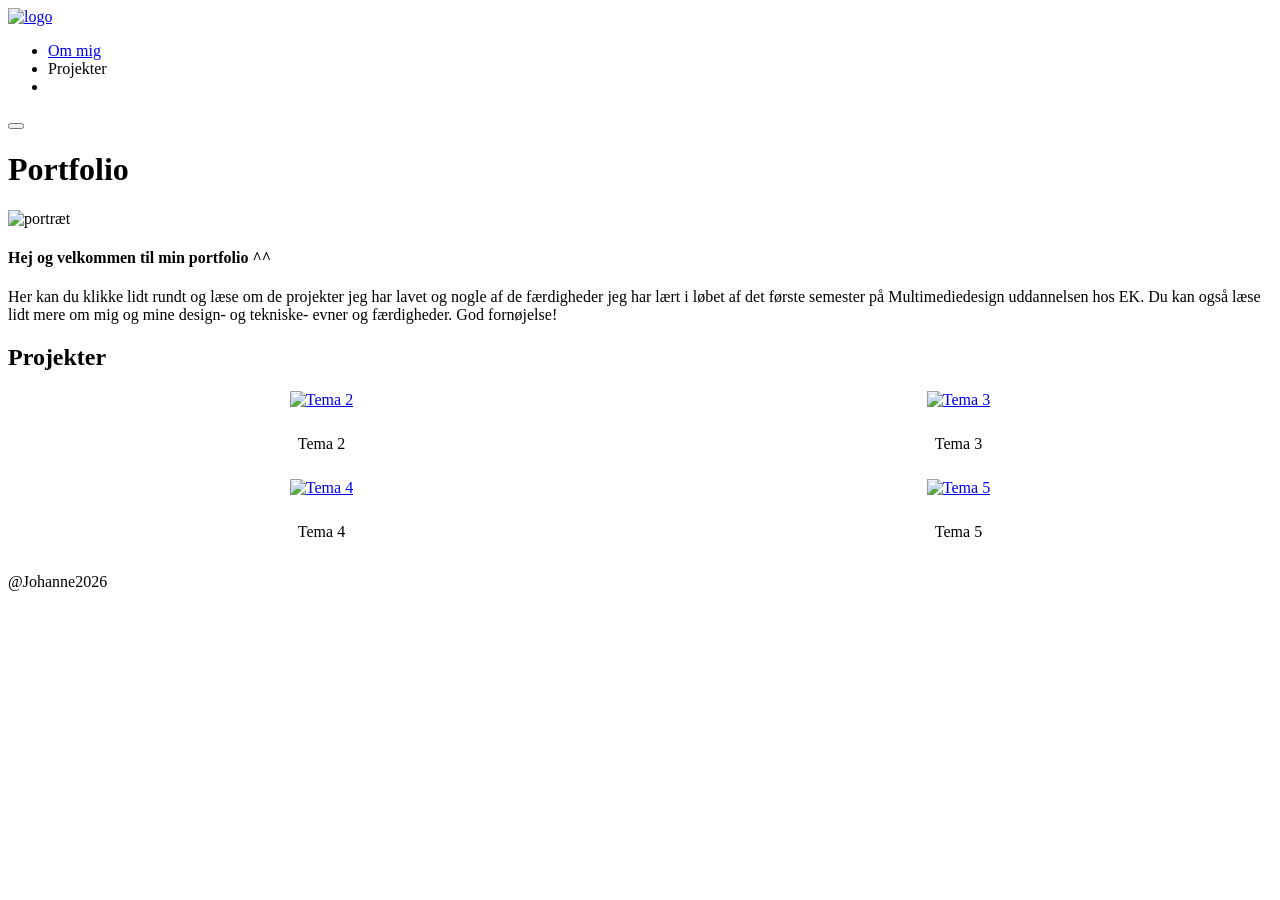
==== index.html @ 8ee87344 "Updated HTML structure and styles for Tema pages, added navigation and footer elements, and improved" ====
<!DOCTYPE html>
<html lang="da">

<head>
    <meta charset="UTF-8">
    <meta name="viewport" content="width=device-width, initial-scale=1.0">
    <link rel="stylesheet" href="css/custom.css">
    <link rel="stylesheet" href="css/generel.css">
    <link rel="stylesheet" href="css/index.css">
    <link rel="icon" type="image/png" sizes="16X16" href="imgs/favikon_og_logo_mobil.png">

    <title>Velkommen</title>
</head>

<body>
    <header>
        <div class="logo">
            <a href="index.html"><img src="imgs/favikon_og_logo_mobil.png" alt="logo"></a>
        </div>
        <nav>
            <ul class="menu">
                <li class="navlink">
                    <a href="om_mig.html">Om mig</a>
                </li>
                <li class="navlink">Projekter
                </li>
                <li class="socials">
                    <span>
                        <a href="/instagram"><span class="instagram-icon"></span></a>
                        <a href="/facebook"><span class="facebook-icon"></span></a>
                    </span>
                </li>
            </ul>
            <button class="burger" aria-label="Toggle menu">
                <span class="line"></span>
                <span class="line"></span>
                <span class="line"></span>
            </button>
        </nav>

    </header>

    <main>
        <h1>Portfolio</h1>
        <img class="portrait" src="imgs/om_mig.png" alt="portræt">
        <h4>Hej og velkommen til min portfolio ^^</h5>
            <p>Her kan du klikke lidt rundt og læse om de projekter jeg har lavet og nogle af de færdigheder jeg har
                lært i
                løbet af det første semester på Multimediedesign uddannelsen hos EK. Du kan også læse lidt mere om mig
                og
                mine design- og tekniske- evner og færdigheder. God fornøjelse!</p>
            <h2 class="projects">Projekter</h2>
            <div class="grid_1-1">
                <a class="folder" href="tema2.html">
                    <img src="imgs/folder.png" alt="Tema 2">
                </a>
                <a class="folder" href="tema3.html"> <img src="imgs/folder.png" alt="Tema 3">
                </a>
                <a class="tematext_mobil" href="tema2.html">
                    <p>Tema 2</p>
                </a>
                <a class="tematext_mobil" href="tema3.html">
                    <p>Tema 3</p>
                </a>
                <a class="folder" href="tema4.html"> <img src="imgs/folder.png" alt="Tema 4">
                </a>
                <a class="folder" href="tema5.html"> <img src="imgs/folder.png" alt="Tema 5">
                </a>
                <a href="tema4.html" class="tematext_mobil">
                    <p>Tema 4</p>
                </a>
                <a href="tema5.html" class="tematext_mobil">
                    <p>Tema 5</p>
                </a>
            </div>

    </main>

    <footer>
        <p class="footer">@Johanne2026</p>
    </footer>

</body>

</html>
---- css/index.css ----
.grid_1-1 {
  display: grid;
  grid-template-columns: 1fr 1fr;
  place-items: center;
  gap: 10px;
}
.folder {
  max-width: 70%;
}
.tematext_mobil {
  text-decoration: none;
  color: var(--color-folder-text);
}
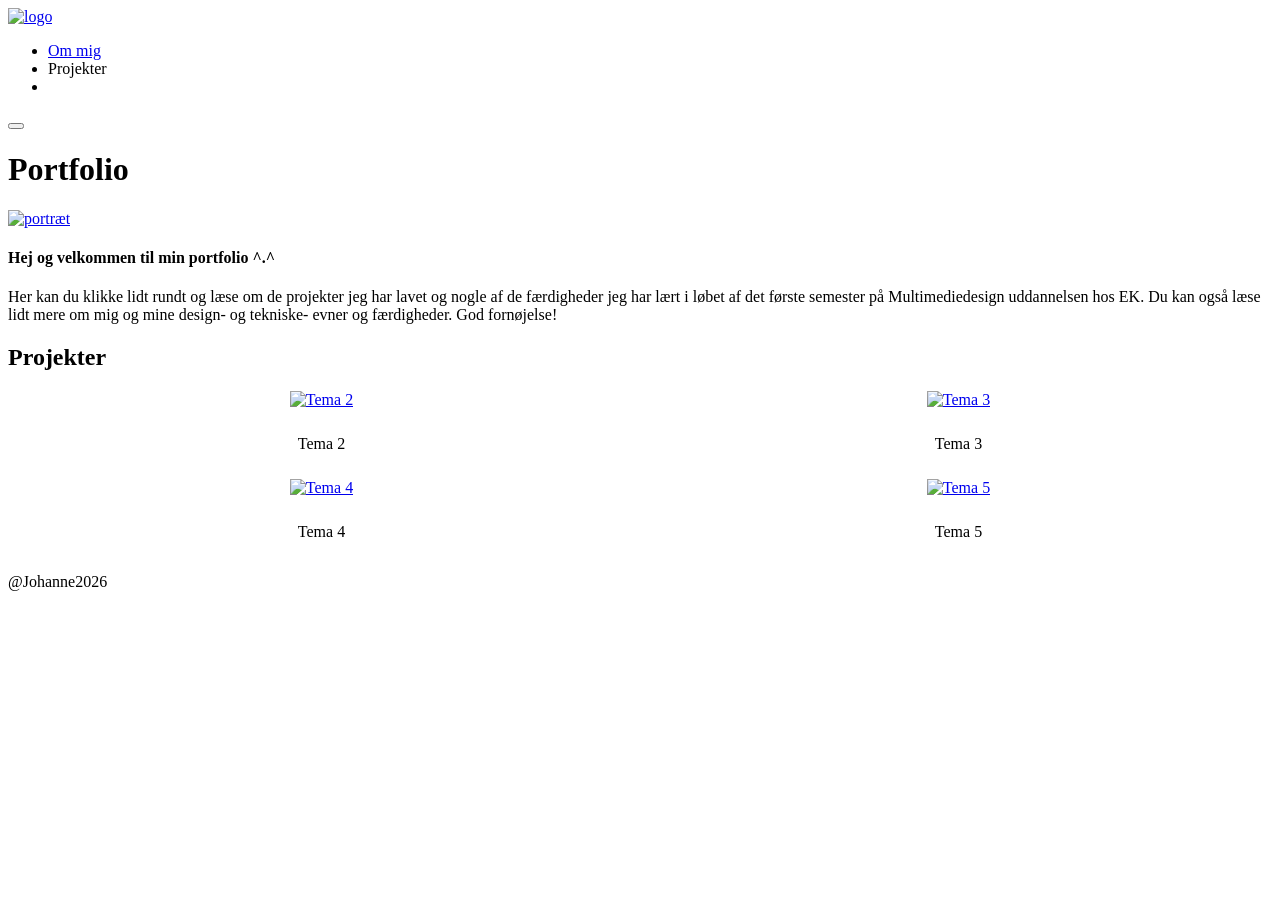
==== commit 0ac54271: "Updated portfolio page to wrap portrait image in a link and corrected heading syntax." ====
--- a/index.html
+++ b/index.html
@@ -42,8 +42,10 @@
 
     <main>
         <h1>Portfolio</h1>
-        <img class="portrait" src="imgs/om_mig.png" alt="portræt">
-        <h4>Hej og velkommen til min portfolio ^^</h5>
+        <a href="om_mig.html">
+            <img class="portrait" src="imgs/om_mig.png" alt="portræt">
+        </a>
+        <h4>Hej og velkommen til min portfolio ^.^</h5>
             <p>Her kan du klikke lidt rundt og læse om de projekter jeg har lavet og nogle af de færdigheder jeg har
                 lært i
                 løbet af det første semester på Multimediedesign uddannelsen hos EK. Du kan også læse lidt mere om mig
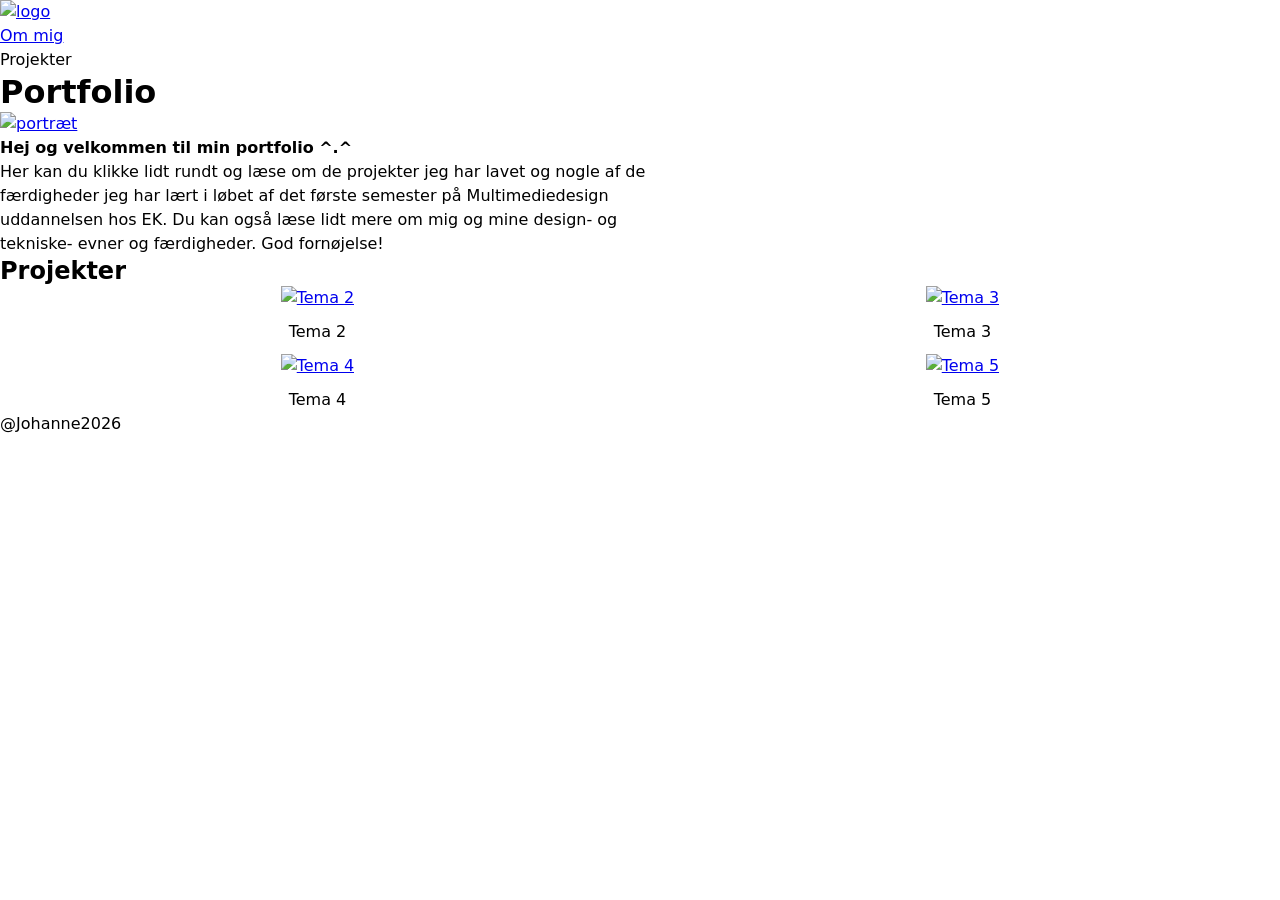
==== commit b96de6be: "Add burger menu functionality and styles to header" ====
--- a/index.html
+++ b/index.html
@@ -81,7 +81,7 @@
     <footer>
         <p class="footer">@Johanne2026</p>
     </footer>
-
+    <script src="js/burgermenu.js"></script>
 </body>
 
 </html>
--- a/css/generel.css
+++ b/css/generel.css
@@ -0,0 +1,115 @@
+/* Css reset */
+*,
+::before,
+::after {
+  box-sizing: border-box;
+  margin: 0;
+  padding: 0;
+}
+
+html {
+  interpolate-size: allow-keywords;
+  font-family: system-ui, sans-serif;
+  line-height: 1.5;
+  -webkit-font-smoothing: antialiased;
+}
+
+h1,
+h2 {
+  line-height: 1.25;
+}
+
+p,
+li {
+  text-wrap: pretty;
+}
+
+img,
+svg {
+  display: block;
+  width: 100%;
+  height: auto;
+}
+
+label {
+  display: block;
+}
+
+input,
+button,
+textarea,
+select {
+  font: inherit;
+  color: inherit;
+  background-color: transparent;
+  font-size: max(1em, 16px);
+}
+
+textarea {
+  resize: none;
+  min-height: 4lh;
+}
+
+legend {
+  padding: 0;
+}
+
+select,
+::picker(select) {
+  appearance: base-select;
+}
+/* Reset end */
+
+/* Header */
+.logo {
+  max-width: 80px;
+}
+header {
+  background-color: var(--color-headerfooter);
+  .menu {
+    list-style: none;
+  }
+}
+.burger {
+  width: 30px;
+  height: 30px;
+  cursor: pointer;
+}
+
+.burger .line {
+  display: block;
+  width: 100%;
+  height: 3px;
+  background-color: var(--white);
+  transition: 0.2s linear;
+  align-self: center;
+}
+
+.burger {
+  display: none;
+}
+
+/* Header end */
+
+/* Body */
+body {
+  background-color: var(--color-background);
+}
+
+p {
+  max-width: 65ch;
+}
+.portrait {
+  max-width: 70%;
+  place-self: center;
+}
+/* Body end */
+
+/* Footer */
+footer {
+  background-color: var(--color-headerfooter);
+}
+.footer {
+  place-self: center;
+}
+/* Footer end */
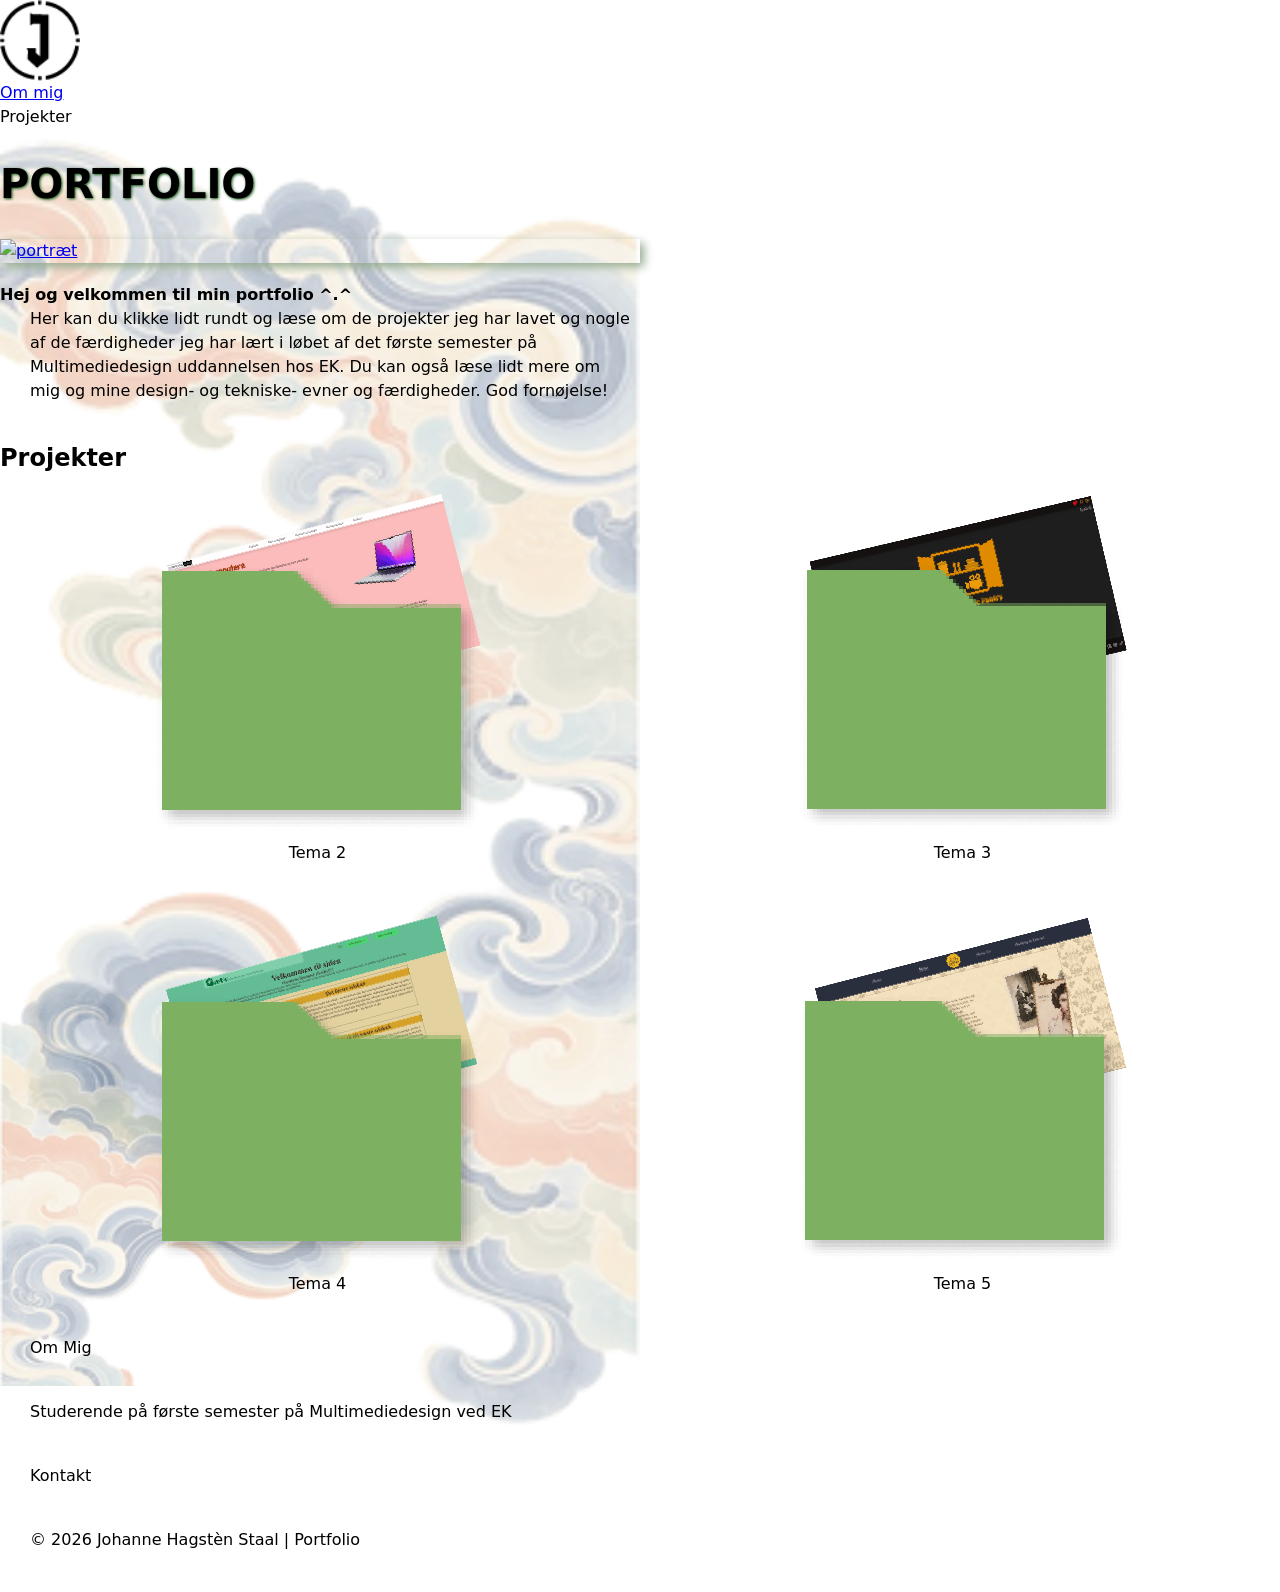
==== commit 55de01e6: "Update image paths and enhance Tema 2 content for improved clarity and structure" ====
--- a/index.html
+++ b/index.html
@@ -7,6 +7,12 @@
     <link rel="stylesheet" href="css/custom.css">
     <link rel="stylesheet" href="css/generel.css">
     <link rel="stylesheet" href="css/index.css">
+    <link rel="preconnect" href="https://fonts.googleapis.com">
+    <link rel="preconnect" href="https://fonts.gstatic.com" crossorigin>
+    <link
+        href="https://fonts.googleapis.com/css2?family=Lato:ital,wght@0,100;0,300;0,400;0,700;0,900;1,100;1,300;1,400;1,700;1,900&family=Lilita+One&family=Monomaniac+One&display=swap"
+        rel="stylesheet">
+
     <link rel="icon" type="image/png" sizes="16X16" href="imgs/favikon_og_logo_mobil.png">
 
     <title>Velkommen</title>
@@ -15,7 +21,7 @@
 <body>
     <header>
         <div class="logo">
-            <a href="index.html"><img src="imgs/favikon_og_logo_mobil.png" alt="logo"></a>
+            <a href="index.html"><img src="imgs/logo/favikon_og_logo_mobil.png" alt="logo"></a>
         </div>
         <nav>
             <ul class="menu">
@@ -41,7 +47,8 @@
     </header>
 
     <main>
-        <h1>Portfolio</h1>
+        <img class="smoke_down" src="imgs/design_elementer/smoke_upsidedown.png" alt="smoke detail">
+        <h1>PORTFOLIO</h1>
         <a href="om_mig.html">
             <img class="portrait" src="imgs/om_mig.png" alt="portræt">
         </a>
@@ -54,32 +61,45 @@
             <h2 class="projects">Projekter</h2>
             <div class="grid_1-1">
                 <a class="folder" href="tema2.html">
-                    <img src="imgs/folder.png" alt="Tema 2">
+                    <img src="imgs/tema_mapper/tema2.png" alt="Tema 2">
                 </a>
-                <a class="folder" href="tema3.html"> <img src="imgs/folder.png" alt="Tema 3">
+                <a class="folder" href="tema3.html"> <img src="imgs/tema_mapper/tema3.png" alt="Tema 3">
                 </a>
                 <a class="tematext_mobil" href="tema2.html">
-                    <p>Tema 2</p>
+                    <p class="tema">Tema 2</p>
                 </a>
                 <a class="tematext_mobil" href="tema3.html">
-                    <p>Tema 3</p>
+                    <p class="tema">Tema 3</p>
                 </a>
-                <a class="folder" href="tema4.html"> <img src="imgs/folder.png" alt="Tema 4">
+                <a class="folder" href="tema4.html"> <img src="imgs/tema_mapper/tema4.png" alt="Tema 4">
                 </a>
-                <a class="folder" href="tema5.html"> <img src="imgs/folder.png" alt="Tema 5">
+                <a class="folder" href="tema5.html"> <img src="imgs/tema_mapper/tema5.png" alt="Tema 5">
                 </a>
                 <a href="tema4.html" class="tematext_mobil">
-                    <p>Tema 4</p>
+                    <p class="tema">Tema 4</p>
                 </a>
                 <a href="tema5.html" class="tematext_mobil">
-                    <p>Tema 5</p>
+                    <p class="tema">Tema 5</p>
                 </a>
             </div>
-
+            <img class="smoke_up" src="imgs/design_elementer/smoke.png" alt="smoke detail">
     </main>
 
     <footer>
-        <p class="footer">@Johanne2026</p>
+        <div class="footer-section">
+            <div>
+                <div>
+                    <p>Om Mig</p>
+                    <p class="footer_p">Studerende på første semester på Multimediedesign ved EK</p>
+                </div>
+            </div>
+            <div>
+                <p>Kontakt</p>
+            </div>
+
+        </div>
+
+        <p class="footer">&copy; 2026 Johanne Hagstèn Staal | Portfolio</p>
     </footer>
     <script src="js/burgermenu.js"></script>
 </body>
--- a/css/index.css
+++ b/css/index.css
@@ -1,3 +1,26 @@
+main {
+  position: relative;
+}
+header {
+  z-index: 10;
+}
+h1 {
+  font-family: var(--font-family-h1);
+  font-size: 40px;
+  color: var(--color-frontpage-text);
+  margin-block: 30px;
+  place-self: center;
+  text-shadow: 1px 1px 3px #0a510e;
+}
+.portrait {
+  max-width: 50%;
+  margin-bottom: 20px;
+  box-shadow: 4px 4px 10px rgb(150, 173, 145);
+}
+.projects {
+  place-self: center;
+  margin-bottom: 20px;
+}
 .grid_1-1 {
   display: grid;
   grid-template-columns: 1fr 1fr;
@@ -5,9 +28,28 @@
   gap: 10px;
 }
 .folder {
-  max-width: 70%;
+  max-width: 65%;
 }
 .tematext_mobil {
   text-decoration: none;
   color: var(--color-folder-text);
 }
+.smoke_down {
+  position: absolute;
+  z-index: -1;
+  max-width: 50%;
+  top: -150px;
+  place-self: end;
+  opacity: 0.3;
+}
+.smoke_up {
+  position: absolute;
+  z-index: -1;
+  max-width: 30%;
+  opacity: 0.3;
+  bottom: -50px;
+}
+p {
+  padding-bottom: 40px;
+  padding-inline: 30px;
+}
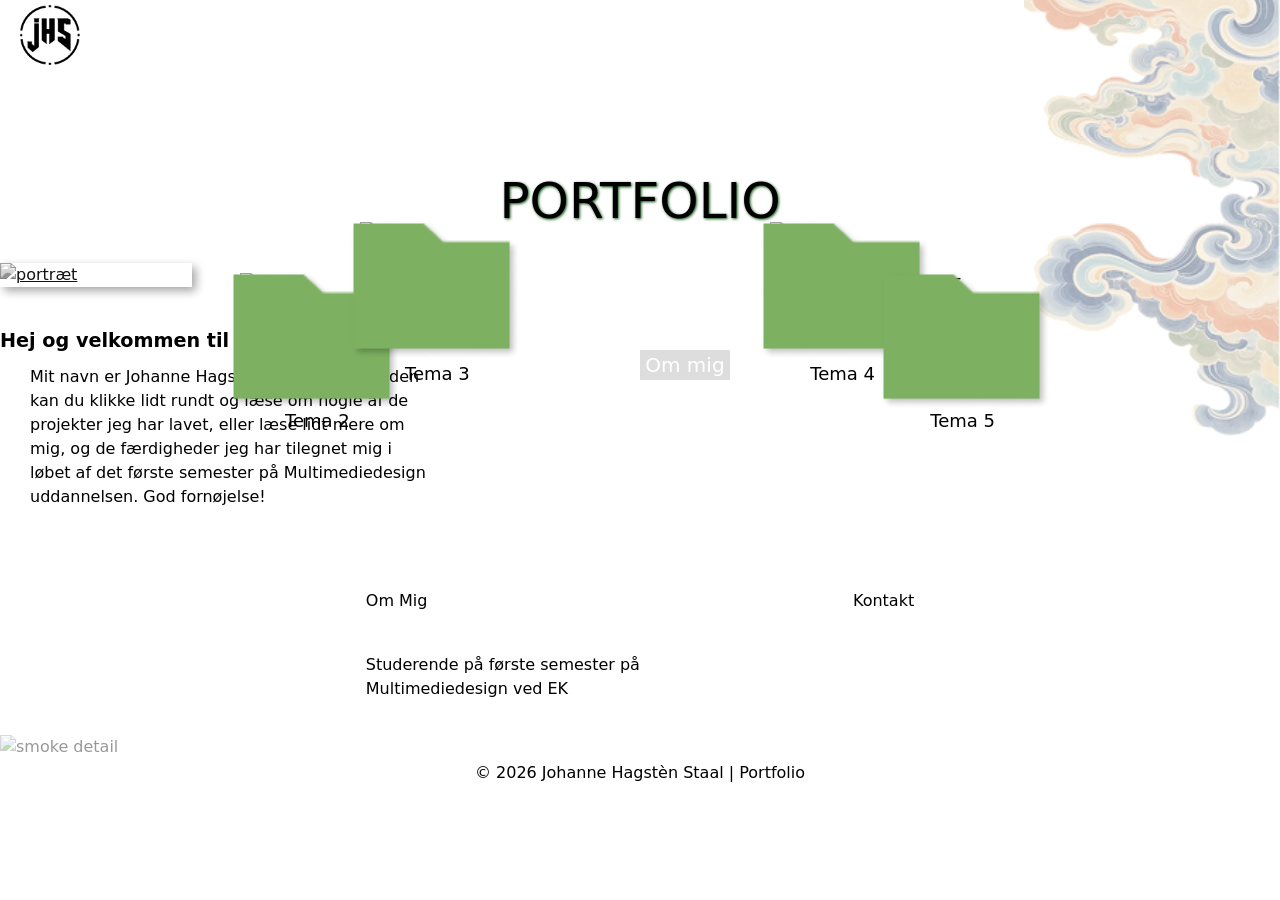
==== commit 6406ef05: "Add new images and update 'om_mig.html' and 'index.html' for improved layout and content" ====
--- a/index.html
+++ b/index.html
@@ -13,7 +13,7 @@
         href="https://fonts.googleapis.com/css2?family=Lato:ital,wght@0,100;0,300;0,400;0,700;0,900;1,100;1,300;1,400;1,700;1,900&family=Lilita+One&family=Monomaniac+One&display=swap"
         rel="stylesheet">
 
-    <link rel="icon" type="image/png" sizes="16X16" href="imgs/favikon_og_logo_mobil.png">
+    <link rel="icon" type="image/png" sizes="16x16" href="imgs/favikon_og_logo_mobil.png">
 
     <title>Velkommen</title>
 </head>
@@ -23,12 +23,21 @@
         <div class="logo">
             <a href="index.html"><img src="imgs/logo/favikon_og_logo_mobil.png" alt="logo"></a>
         </div>
+        <div class="logo-desktop">
+            <a href="index.html"><img src="imgs/logo/logo_desktop.png" alt="logo"></a>
+        </div>
         <nav>
             <ul class="menu">
                 <li class="navlink">
                     <a href="om_mig.html">Om mig</a>
                 </li>
-                <li class="navlink">Projekter
+                <li class="navlink projects-toggle">Projekter
+                    <ul class="submenu">
+                        <li><a href="tema2.html">Tema 2</a></li>
+                        <li><a href="tema3.html">Tema 3</a></li>
+                        <li><a href="tema4.html">Tema 4</a></li>
+                        <li><a href="tema5.html">Tema 5</a></li>
+                    </ul>
                 </li>
                 <li class="socials">
                     <span>
@@ -49,40 +58,60 @@
     <main>
         <img class="smoke_down" src="imgs/design_elementer/smoke_upsidedown.png" alt="smoke detail">
         <h1>PORTFOLIO</h1>
-        <a href="om_mig.html">
+        <a class="link" href="om_mig.html">
             <img class="portrait" src="imgs/om_mig.png" alt="portræt">
+            <h5 class="om_mig">Om mig</h5>
         </a>
-        <h4>Hej og velkommen til min portfolio ^.^</h5>
-            <p>Her kan du klikke lidt rundt og læse om de projekter jeg har lavet og nogle af de færdigheder jeg har
-                lært i
-                løbet af det første semester på Multimediedesign uddannelsen hos EK. Du kan også læse lidt mere om mig
-                og
-                mine design- og tekniske- evner og færdigheder. God fornøjelse!</p>
-            <h2 class="projects">Projekter</h2>
-            <div class="grid_1-1">
-                <a class="folder" href="tema2.html">
-                    <img src="imgs/tema_mapper/tema2.png" alt="Tema 2">
-                </a>
-                <a class="folder" href="tema3.html"> <img src="imgs/tema_mapper/tema3.png" alt="Tema 3">
-                </a>
-                <a class="tematext_mobil" href="tema2.html">
-                    <p class="tema">Tema 2</p>
-                </a>
-                <a class="tematext_mobil" href="tema3.html">
-                    <p class="tema">Tema 3</p>
-                </a>
-                <a class="folder" href="tema4.html"> <img src="imgs/tema_mapper/tema4.png" alt="Tema 4">
-                </a>
-                <a class="folder" href="tema5.html"> <img src="imgs/tema_mapper/tema5.png" alt="Tema 5">
-                </a>
-                <a href="tema4.html" class="tematext_mobil">
-                    <p class="tema">Tema 4</p>
-                </a>
-                <a href="tema5.html" class="tematext_mobil">
-                    <p class="tema">Tema 5</p>
-                </a>
+        <h4>Hej og velkommen til min portfolio ^.^</h4>
+        <p class="intro">Mit navn er Johanne Hagstèn Staal. Her på siden kan du klikke lidt rundt og læse om nogle af de
+            projekter jeg har lavet, eller læse lidt mere om mig, og de færdigheder jeg har
+            tilegnet mig i
+            løbet af det første semester på Multimediedesign uddannelsen. God fornøjelse!</p>
+        <h2 class="projects">Projekter</h2>
+        <div class="grid_1-1">
+            <a class="folder tema2" href="tema2.html">
+                <img src="imgs/tema_mapper/tema2.png" alt="Tema 2">
+            </a>
+            <div class="folder_desk tema2">
+                <a href="tema2.html" class="folder2"><img src="imgs/design_elementer/folder.png" alt="mappe"></a>
+                <img class="img2" src="imgs/design_elementer/forside2.png" alt="tema2">
             </div>
-            <img class="smoke_up" src="imgs/design_elementer/smoke.png" alt="smoke detail">
+            <a class="folder tema3" href="tema3.html"> <img src="imgs/tema_mapper/tema3.png" alt="Tema 3">
+            </a>
+            <div class="folder_desk tema3">
+                <a href="tema3.html"><img src="imgs/design_elementer/folder.png" alt="mappe"></a>
+                <img class="img3" src="imgs/design_elementer/forside3.png" alt="tema3">
+            </div>
+
+            <a class="tematext_mobil tema2_text" href="tema2.html">
+                <p class="tema">Tema 2</p>
+            </a>
+            <a class="tematext_mobil tema3_text" href="tema3.html">
+                <p class="tema">Tema 3</p>
+            </a>
+            <a class="folder tema4" href="tema4.html"> <img src="imgs/tema_mapper/tema4.png" alt="Tema 4">
+            </a>
+            <div class="folder_desk tema4">
+                <a href="tema4.html"><img src="imgs/design_elementer/folder.png" alt="mappe"></a>
+                <img class="img4" src="imgs/design_elementer/forside4.png" alt="tema4">
+            </div>
+
+            <a class="folder tema5" href="tema5.html"> <img src="imgs/tema_mapper/tema5.png" alt="Tema 5">
+            </a>
+            <div class="folder_desk tema5">
+                <a href="tema5.html"><img src="imgs/design_elementer/folder.png" alt="mappe"></a>
+                <img class="img5" src="imgs/design_elementer/forside5.png" alt="tema 5">
+            </div>
+
+            <a href="tema4.html" class="tematext_mobil tema4_text">
+                <p class="tema">Tema 4</p>
+            </a>
+            <a href="tema5.html" class="tematext_mobil tema5_text">
+                <p class="tema">Tema 5</p>
+            </a>
+        </div>
+        <img class="smoke_up" src="imgs/design_elementer/smoke.png" alt="smoke detail">
+        <img class="smoke_desk" src="imgs/design_elementer/smoke_rightsideup.png" alt="smoke detail">
     </main>
 
     <footer>
--- a/css/generel.css
+++ b/css/generel.css
@@ -61,32 +61,109 @@
 /* Reset end */
 
 /* Header */
+nav {
+  display: flex;
+  align-items: center;
+}
 .logo {
   max-width: 80px;
 }
+.logo-desktop {
+  display: none;
+}
 header {
+  display: flex;
+  justify-content: space-between;
+  align-items: center;
+  padding: 10px 20px;
+  position: relative;
   background-color: var(--color-headerfooter);
-  .menu {
-    list-style: none;
-  }
+}
+.menu {
+  list-style: none;
+  display: none;
+  flex-direction: column;
+  gap: 15px;
+  margin: 0;
+  padding: 0;
+}
+.menu a {
+  color: var(--color-header-text);
+  text-decoration: none;
+  font-family: var(--font-family-primary);
+  font-size: 24px;
+}
+.menu li {
+  color: var(--color-header-text);
+  font-family: var(--font-family-primary);
+  font-size: 24px;
+}
+nav.active .menu {
+  display: flex;
+  position: absolute;
+  top: 100%;
+  right: 0;
+  left: 0;
+  background-color: var(--color-mobilmenu);
+  padding: 20px;
 }
 .burger {
+  display: flex;
+  flex-direction: column;
+  justify-content: space-between;
   width: 30px;
-  height: 30px;
+  height: 24px;
+  background: none;
+  border: none;
   cursor: pointer;
-}
-
-.burger .line {
+  gap: 6px;
+}
+
+.line {
   display: block;
   width: 100%;
   height: 3px;
-  background-color: var(--white);
-  transition: 0.2s linear;
-  align-self: center;
-}
-
-.burger {
+  background-color: var(--orange);
+  border-radius: 2px;
+}
+.submenu {
   display: none;
+  flex-direction: column;
+  gap: 10px;
+  padding-left: 10px;
+}
+.projects-toggle.active .submenu {
+  display: flex;
+}
+html::before {
+  content: "";
+  inset: 0;
+  position: fixed;
+  background-color: var(--darkgreen);
+  block-size: 5px;
+  /* ^højden på baren */
+  animation: site-progress linear both;
+  animation-timeline: scroll();
+  transform-origin: 0 0;
+  z-index: 1000;
+}
+@keyframes site-progress {
+  from {
+    scale: 0 1;
+  }
+}
+
+@media (min-width: 800px) {
+  .burger {
+    display: none;
+  }
+  .logo-desktop {
+    display: block;
+    width: 60px;
+  }
+  .logo {
+    display: none;
+  }
 }
 
 /* Header end */
@@ -96,20 +173,169 @@
   background-color: var(--color-background);
 }
 
+/* h2 {
+} */
+/* h3 {
+} */
+h4 {
+  font-family: var(--font-family-p);
+  font-size: larger;
+  place-self: center;
+  margin-bottom: 10px;
+}
+h5 {
+  font-family: var(--font-family-about);
+  font-size: 20px;
+  font-weight: 100;
+  color: white;
+}
+.tema {
+  font-family: var(--font-family-primary);
+  font-size: 18px;
+  color: var(--color-folder-text);
+}
+
+.projects {
+  font-family: var(--font-family-h1);
+  font-size: 30px;
+  font-weight: 200;
+  color: var(--color-folder-text);
+}
+
 p {
+  font-family: var(--font-family-p);
+  color: #000;
+  max-width: 65ch;
+}
+button {
   max-width: 65ch;
 }
 .portrait {
   max-width: 70%;
   place-self: center;
 }
+.pic {
+  max-width: 80%;
+  place-self: center;
+}
+
+/* Accordion */
+.accordion {
+  background-color: var(--green);
+  color: #000;
+  cursor: pointer;
+  padding: 18px;
+  width: fit-content;
+  margin-inline: 13px; /* text-align: left; */
+  border: none;
+  outline: none;
+  transition: 0.4s;
+  margin-top: 10px;
+}
+
+/* .accordion:hover {
+  background-color: var(--darkgreen);
+} */
+/* .accordion.active {
+  background-color: var(--darkgreen);
+} */
+
+.panel {
+  padding: 0 18px;
+  background-color: var(--color-background);
+  max-height: 0;
+  overflow: hidden;
+  margin-bottom: 30px;
+
+  transition: max-height 0.2s ease-out;
+}
+
+.accordion:after {
+  content: "læs mere";
+  font-size: 13px;
+  color: var(--darkgreen);
+  float: right;
+  margin-left: 5px;
+}
+
+.active:after {
+  content: "læs mindre";
+}
+
+/* Accordion end */
+
+/* Btn */
+.btn {
+  display: flex;
+  align-items: center;
+  gap: 10px;
+  padding: 4px 10px;
+  background-color: var(--orange);
+  color: white;
+  text-decoration: none;
+  border-radius: 6px;
+  width: fit-content;
+  margin-left: auto;
+  margin-bottom: 50px;
+  margin-right: 20px;
+}
+.arrow_circle {
+  display: flex;
+  justify-content: center;
+  align-items: center;
+  width: 25px;
+  height: 25px;
+  border: 1px solid var(--lightorange);
+  border-radius: 50%;
+  background-color: var(--lightorange);
+  transition: transform 0.2s ease;
+}
+.btn:hover {
+  background-color: #e7b06c;
+}
+.btn:hover .arrow_circle {
+  transform: translate(2px, -2px);
+}
+
+/* Btn end */
+
+/* Desktop */
+
+@media (min-width: 800px) {
+  .grid_2-2 {
+    display: grid;
+    grid-template-columns: 1fr 1fr;
+    gap: 20px;
+  }
+  .grid_2-2-1 {
+    display: grid;
+    grid-template-columns: 1fr 1fr;
+    gap: 20px;
+  }
+  .minus {
+    order: -1;
+  }
+}
 /* Body end */
 
 /* Footer */
 footer {
   background-color: var(--color-headerfooter);
+  display: flex;
+  flex-direction: column;
+  align-items: center;
+  gap: 20px;
 }
 .footer {
-  place-self: center;
+  text-align: center;
+}
+.footer-section {
+  display: flex;
+  justify-content: center;
+  gap: 80px;
+  align-items: flex-start;
+}
+.footer_p {
+  max-width: 40ch;
 }
 /* Footer end */
--- a/css/index.css
+++ b/css/index.css
@@ -3,13 +3,19 @@
 }
 header {
   z-index: 10;
+}
+.folder_desk {
+  display: none;
+}
+.om_mig {
+  display: none;
 }
 h1 {
   font-family: var(--font-family-h1);
   font-size: 40px;
   color: var(--color-frontpage-text);
   margin-block: 30px;
-  place-self: center;
+  text-align: center;
   text-shadow: 1px 1px 3px #0a510e;
 }
 .portrait {
@@ -18,7 +24,7 @@
   box-shadow: 4px 4px 10px rgb(150, 173, 145);
 }
 .projects {
-  place-self: center;
+  text-align: center;
   margin-bottom: 20px;
 }
 .grid_1-1 {
@@ -38,8 +44,8 @@
   position: absolute;
   z-index: -1;
   max-width: 50%;
-  top: -150px;
-  place-self: end;
+  top: -180px;
+  right: 0;
   opacity: 0.3;
 }
 .smoke_up {
@@ -49,7 +55,149 @@
   opacity: 0.3;
   bottom: -50px;
 }
+.smoke_desk {
+  display: none;
+}
 p {
   padding-bottom: 40px;
   padding-inline: 30px;
 }
+
+@media (min-width: 800px) {
+  .folder {
+    display: none;
+  }
+  .smoke_up {
+    display: none;
+  }
+
+  .logo-desktop {
+    display: block;
+    width: 60px;
+  }
+  header {
+    height: 70px;
+  }
+  .smoke_down {
+    max-width: 20%;
+    opacity: 0.4;
+    top: -300px;
+  }
+  .smoke_desk {
+    display: block;
+    position: absolute;
+    max-width: 20%;
+    left: 0;
+    bottom: -170px;
+    opacity: 0.4;
+    z-index: -1;
+  }
+  h1 {
+    margin-top: 100px;
+    font-size: 50px;
+    font-weight: 300;
+  }
+  .portrait {
+    position: relative;
+    max-width: 15%;
+    margin-top: 30px;
+    margin-bottom: 40px;
+    filter: grayscale(100%);
+    transition: filter 0.3s ease;
+  }
+  .portrait:hover {
+    filter: grayscale(0%);
+  }
+  .om_mig {
+    display: block;
+    position: absolute;
+    text-decoration: none;
+    background-color: rgba(150, 150, 150, 0.324);
+    padding-inline: 5px;
+    bottom: 50%;
+    right: 43%;
+  }
+  .mini_me {
+    max-width: 70px;
+    position: absolute;
+    right: 39%;
+    bottom: 20px;
+  }
+
+  .intro {
+    place-self: center;
+    max-width: 45ch;
+    margin-bottom: 40px;
+  }
+  .folder_desk {
+    display: block;
+    position: absolute;
+    width: 170px;
+  }
+  .folder_desk a {
+    position: relative;
+    z-index: 2;
+  }
+  .folder_desk a img {
+    width: 100%;
+  }
+  .tema2 {
+    bottom: 180px;
+    left: 230px;
+  }
+  .tema3 {
+    top: 50px;
+    left: 350px;
+  }
+  .tema4 {
+    top: 50px;
+    right: 350px;
+  }
+  .tema5 {
+    bottom: 180px;
+    right: 230px;
+  }
+  .projects {
+    display: none;
+  }
+  .tema2_text,
+  .tema3_text,
+  .tema4_text,
+  .tema5_text {
+    position: absolute;
+  }
+  .tema2_text {
+    bottom: 115px;
+    left: 255px;
+  }
+  .tema3_text {
+    top: 190px;
+    left: 375px;
+  }
+  .tema4_text {
+    top: 190px;
+    right: 375px;
+  }
+  .tema5_text {
+    bottom: 115px;
+    right: 255px;
+  }
+  .img2,
+  .img3,
+  .img4,
+  .img5 {
+    position: absolute;
+    top: 2px;
+    left: 10px;
+    max-width: 85%;
+    z-index: 1;
+    transition: transform 0.3s;
+  }
+
+  .folder_desk:hover .img2,
+  .folder_desk:hover .img3,
+  .folder_desk:hover .img4,
+  .folder_desk:hover .img5 {
+    transform: translate(10px, -40px) rotate(-15deg);
+  }
+}
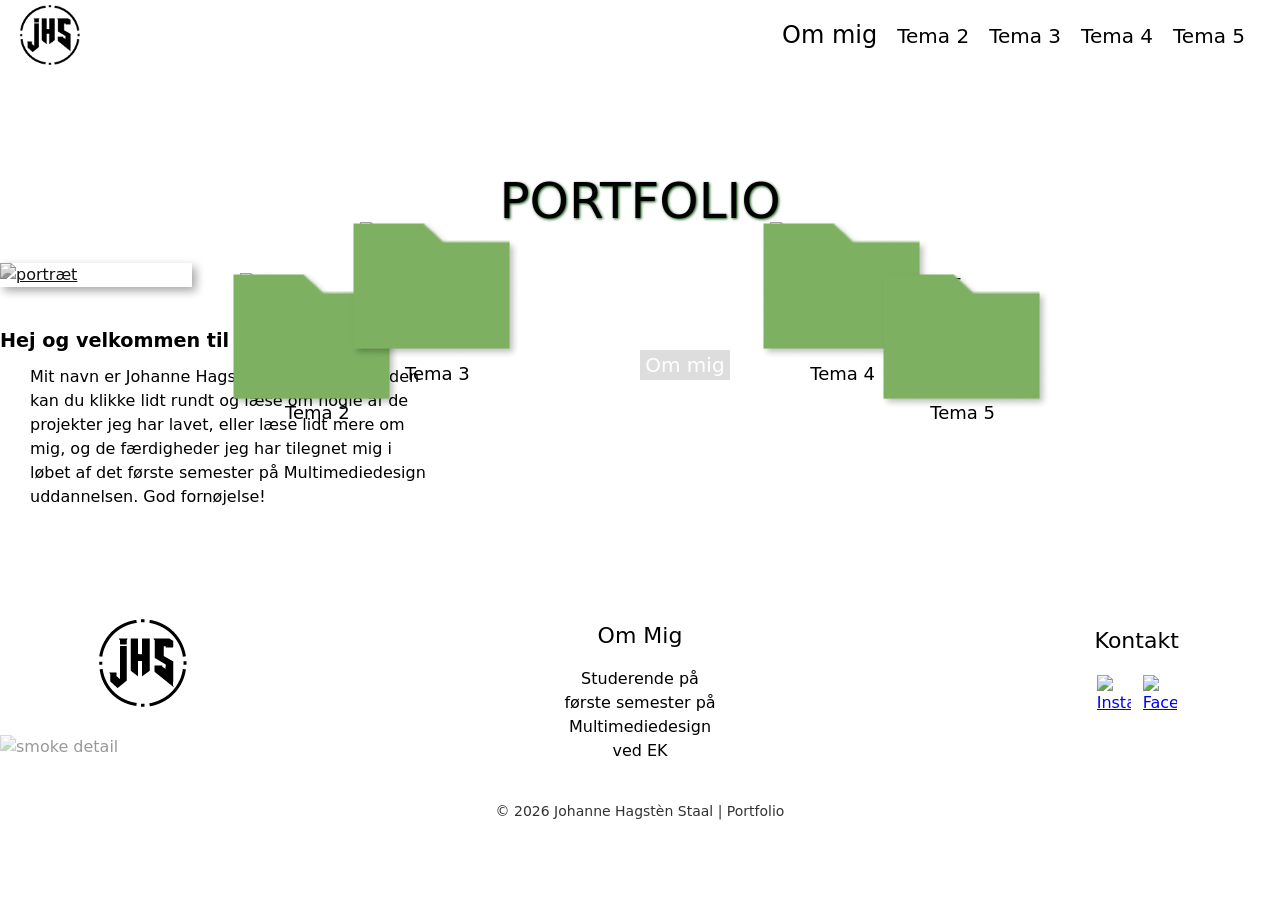
==== commit 4cc0d5d8: "Refactor logo structure and update footer across multiple HTML files for consistency; enhance grid l" ====
--- a/index.html
+++ b/index.html
@@ -12,8 +12,7 @@
     <link
         href="https://fonts.googleapis.com/css2?family=Lato:ital,wght@0,100;0,300;0,400;0,700;0,900;1,100;1,300;1,400;1,700;1,900&family=Lilita+One&family=Monomaniac+One&display=swap"
         rel="stylesheet">
-
-    <link rel="icon" type="image/png" sizes="16x16" href="imgs/favikon_og_logo_mobil.png">
+    <link rel="icon" type="image/png" sizes="16x16" href="imgs/logo/favikon_og_logo_mobil.png">
 
     <title>Velkommen</title>
 </head>
@@ -21,9 +20,6 @@
 <body>
     <header>
         <div class="logo">
-            <a href="index.html"><img src="imgs/logo/favikon_og_logo_mobil.png" alt="logo"></a>
-        </div>
-        <div class="logo-desktop">
             <a href="index.html"><img src="imgs/logo/logo_desktop.png" alt="logo"></a>
         </div>
         <nav>
@@ -31,7 +27,8 @@
                 <li class="navlink">
                     <a href="om_mig.html">Om mig</a>
                 </li>
-                <li class="navlink projects-toggle">Projekter
+                <li class="navlink">
+                    <span class="projects-toggle name">Projekter</span>
                     <ul class="submenu">
                         <li><a href="tema2.html">Tema 2</a></li>
                         <li><a href="tema3.html">Tema 3</a></li>
@@ -56,10 +53,10 @@
     </header>
 
     <main>
-        <img class="smoke_down" src="imgs/design_elementer/smoke_upsidedown.png" alt="smoke detail">
+        <img class="smoke_down" src="imgs/design_elementer/smoke_upsidedown.webp" alt="smoke detail">
         <h1>PORTFOLIO</h1>
         <a class="link" href="om_mig.html">
-            <img class="portrait" src="imgs/om_mig.png" alt="portræt">
+            <img class="portrait" src="imgs/om_mig.webp" alt="portræt">
             <h5 class="om_mig">Om mig</h5>
         </a>
         <h4>Hej og velkommen til min portfolio ^.^</h4>
@@ -73,14 +70,15 @@
                 <img src="imgs/tema_mapper/tema2.png" alt="Tema 2">
             </a>
             <div class="folder_desk tema2">
-                <a href="tema2.html" class="folder2"><img src="imgs/design_elementer/folder.png" alt="mappe"></a>
-                <img class="img2" src="imgs/design_elementer/forside2.png" alt="tema2">
+                <a href="tema2.html" class="folder2"><img src="imgs/design_elementer/folder.png
+                    " alt="mappe"></a>
+                <img class="img2" src="imgs/design_elementer/forside2.webp" alt="tema2">
             </div>
             <a class="folder tema3" href="tema3.html"> <img src="imgs/tema_mapper/tema3.png" alt="Tema 3">
             </a>
             <div class="folder_desk tema3">
                 <a href="tema3.html"><img src="imgs/design_elementer/folder.png" alt="mappe"></a>
-                <img class="img3" src="imgs/design_elementer/forside3.png" alt="tema3">
+                <img class="img3" src="imgs/design_elementer/forside3.webp" alt="tema3">
             </div>
 
             <a class="tematext_mobil tema2_text" href="tema2.html">
@@ -93,14 +91,14 @@
             </a>
             <div class="folder_desk tema4">
                 <a href="tema4.html"><img src="imgs/design_elementer/folder.png" alt="mappe"></a>
-                <img class="img4" src="imgs/design_elementer/forside4.png" alt="tema4">
+                <img class="img4" src="imgs/design_elementer/forside4.webp" alt="tema4">
             </div>
 
             <a class="folder tema5" href="tema5.html"> <img src="imgs/tema_mapper/tema5.png" alt="Tema 5">
             </a>
             <div class="folder_desk tema5">
                 <a href="tema5.html"><img src="imgs/design_elementer/folder.png" alt="mappe"></a>
-                <img class="img5" src="imgs/design_elementer/forside5.png" alt="tema 5">
+                <img class="img5" src="imgs/design_elementer/forside5.webp" alt="tema 5">
             </div>
 
             <a href="tema4.html" class="tematext_mobil tema4_text">
@@ -110,25 +108,44 @@
                 <p class="tema">Tema 5</p>
             </a>
         </div>
-        <img class="smoke_up" src="imgs/design_elementer/smoke.png" alt="smoke detail">
-        <img class="smoke_desk" src="imgs/design_elementer/smoke_rightsideup.png" alt="smoke detail">
+        <img class="smoke_up" src="imgs/design_elementer/smoke.webp" alt="smoke detail">
+        <img class="smoke_desk" src="imgs/design_elementer/smoke_rightsideup.webp" alt="smoke detail">
     </main>
 
-    <footer>
-        <div class="footer-section">
-            <div>
-                <div>
-                    <p>Om Mig</p>
-                    <p class="footer_p">Studerende på første semester på Multimediedesign ved EK</p>
+    <footer class="footer">
+        <div class="footer-grid">
+            <div class="footer-col footer-logo">
+                <a href="index.html">
+                    <img src="imgs/logo/logo_desktop.png" alt="logo">
+                </a>
+            </div>
+
+            <div class="footer-col">
+                <a class="footer-title no_line" href="om_mig.html">Om Mig</a>
+                <p class="footer-text">
+                    Studerende på første semester på Multimediedesign ved EK
+                </p>
+            </div>
+
+            <div class="footer-col">
+                <p class="footer-title">Kontakt</p>
+
+                <div class="socials">
+                    <a href="https://www.instagram.com/johanneatlife/" target="_blank" rel="noopener noreferrer">
+                        <img class="icon" src="imgs/design_elementer/instagram-brands-solid-full.svg" alt="Instagram">
+                    </a>
+
+                    <a href="https://www.facebook.com/johanne.hagstenstaal" target="_blank" rel="noopener noreferrer">
+                        <img class="icon" src="imgs/design_elementer/facebook-brands-solid-full.svg" alt="Facebook">
+                    </a>
                 </div>
-            </div>
-            <div>
-                <p>Kontakt</p>
             </div>
 
         </div>
 
-        <p class="footer">&copy; 2026 Johanne Hagstèn Staal | Portfolio</p>
+        <p class="footer-bottom">
+            &copy; 2026 Johanne Hagstèn Staal | Portfolio
+        </p>
     </footer>
     <script src="js/burgermenu.js"></script>
 </body>
--- a/css/generel.css
+++ b/css/generel.css
@@ -68,24 +68,22 @@
 .logo {
   max-width: 80px;
 }
-.logo-desktop {
-  display: none;
-}
 header {
   display: flex;
+  position: relative;
   justify-content: space-between;
   align-items: center;
   padding: 10px 20px;
-  position: relative;
   background-color: var(--color-headerfooter);
 }
+
 .menu {
-  list-style: none;
   display: none;
   flex-direction: column;
-  gap: 15px;
-  margin: 0;
-  padding: 0;
+  list-style: none;
+  background-color: var(--darkgreen);
+  gap: 5px;
+  padding: 5px;
 }
 .menu a {
   color: var(--color-header-text);
@@ -96,6 +94,8 @@
 .menu li {
   color: var(--color-header-text);
   font-family: var(--font-family-primary);
+  list-style: none;
+  text-align: end;
   font-size: 24px;
 }
 nav.active .menu {
@@ -104,8 +104,6 @@
   top: 100%;
   right: 0;
   left: 0;
-  background-color: var(--color-mobilmenu);
-  padding: 20px;
 }
 .burger {
   display: flex;
@@ -126,14 +124,34 @@
   background-color: var(--orange);
   border-radius: 2px;
 }
+.line_desk {
+  display: none;
+}
 .submenu {
   display: none;
   flex-direction: column;
+  list-style: none;
   gap: 10px;
   padding-left: 10px;
 }
-.projects-toggle.active .submenu {
-  display: flex;
+.submenu a {
+  font-size: 20px;
+}
+.submenu li::after {
+  content: " ◄";
+  font-size: 12px;
+}
+.projects-toggle.active + .submenu {
+  display: flex;
+}
+.projects-toggle::after {
+  content: "▼";
+  font-size: 18px;
+  display: inline-block;
+  transition: transform 0.3s ease;
+}
+.projects-toggle.active::after {
+  transform: rotate(180deg);
 }
 html::before {
   content: "";
@@ -157,16 +175,85 @@
   .burger {
     display: none;
   }
-  .logo-desktop {
+  .submenu {
+    display: flex;
+    flex-direction: row;
+    gap: 20px;
+  }
+  .submenu li::after {
+    content: "";
+  }
+  .logo {
     display: block;
     width: 60px;
   }
-  .logo {
+  nav {
+    margin-left: auto;
+  }
+  nav.active .menu {
+    position: static;
+    background: none;
+    padding: 0;
+  }
+  .name {
     display: none;
   }
-}
-
+  .projects-toggle::after {
+    content: none; /*pil væk*/
+  }
+  .projects-toggle.active .submenu {
+    display: flex;
+  }
+  .menu {
+    display: flex;
+    flex-direction: row;
+    gap: 10px;
+    align-items: center;
+  }
+  .menu a {
+    position: relative;
+    text-decoration: none;
+  }
+  .menu a::after {
+    content: "";
+    position: absolute;
+    left: 0;
+    bottom: -4px;
+    width: 0;
+    height: 2px;
+    background: currentColor;
+    transition: width 0.3s ease;
+  }
+  .menu a:hover::after {
+    width: 100%;
+  }
+  .menu a.active::after {
+    width: 100%;
+  }
+}
 /* Header end */
+
+/* Til toppen funktion */
+.up {
+  text-decoration: none;
+  position: fixed;
+  bottom: 45px;
+  right: 30px;
+  font-size: 10px;
+  padding: 10px 8px;
+  background: var(--lightorange);
+  color: var(--darkgreen2nd);
+  border-radius: 50%;
+  border: 2px solid var(--green);
+  z-index: 50;
+}
+.up:hover {
+  opacity: 0.8;
+}
+html {
+  scroll-behavior: smooth;
+}
+/* funktion end */
 
 /* Body */
 body {
@@ -201,11 +288,14 @@
   font-weight: 200;
   color: var(--color-folder-text);
 }
-
+.p_tape {
+  margin-bottom: 0;
+}
 p {
   font-family: var(--font-family-p);
   color: #000;
   max-width: 65ch;
+  margin-bottom: 8px;
 }
 button {
   max-width: 65ch;
@@ -219,6 +309,30 @@
   place-self: center;
 }
 
+.tema_intro {
+  margin-left: 20px;
+  margin-bottom: 50px;
+  font-family: var(--font-family-p);
+  margin-right: 8px;
+}
+.tema_head {
+  margin-left: 20px;
+  margin-bottom: 10px;
+  margin-top: 30px;
+  font-size: 43px;
+  font-family: var(--font-family-h1);
+  color: var(--darkgreen);
+}
+.tema_titel {
+  margin-left: 20px;
+  margin-bottom: 5px;
+}
+.grid_pic {
+  margin-bottom: 10px;
+}
+.a_pic {
+  order: -1;
+}
 /* Accordion */
 .accordion {
   background-color: var(--green);
@@ -226,27 +340,19 @@
   cursor: pointer;
   padding: 18px;
   width: fit-content;
-  margin-inline: 13px; /* text-align: left; */
+  margin-inline: 20px; /* text-align: left; */
   border: none;
   outline: none;
   transition: 0.4s;
   margin-top: 10px;
 }
-
-/* .accordion:hover {
-  background-color: var(--darkgreen);
-} */
-/* .accordion.active {
-  background-color: var(--darkgreen);
-} */
-
 .panel {
   padding: 0 18px;
   background-color: var(--color-background);
   max-height: 0;
   overflow: hidden;
-  margin-bottom: 30px;
-
+  margin-bottom: 50px;
+  margin-inline: 10px;
   transition: max-height 0.2s ease-out;
 }
 
@@ -258,7 +364,7 @@
   margin-left: 5px;
 }
 
-.active:after {
+.accordion.active:after {
   content: "læs mindre";
 }
 
@@ -305,37 +411,189 @@
   .grid_2-2 {
     display: grid;
     grid-template-columns: 1fr 1fr;
-    gap: 20px;
-  }
+    gap: 50px;
+    max-width: 1200px;
+    margin: 0 auto;
+    align-items: start;
+  }
+  .grid_2-2 > div {
+    /*der bliver talt til div specifikt i grid'et (det direkte barn eller de direkte børn, hvis flere)*/
+    display: flex;
+    flex-direction: column;
+    align-items: center;
+  }
+
+  /* scroll animation */
+  .fade {
+    animation: fadeIn linear both;
+    animation-timeline: view();
+    animation-range: 0 30%;
+  }
+  @keyframes fadeIn {
+    from {
+      opacity: 0;
+    }
+    to {
+      opacity: 1;
+    }
+  }
+  /* Scroll animation end */
+
   .grid_2-2-1 {
     display: grid;
     grid-template-columns: 1fr 1fr;
-    gap: 20px;
+    gap: 50px;
+    max-width: 1200px;
+    margin: 0 auto;
+    align-items: start;
+  }
+  .grid_2-2-1 > div {
+    display: flex;
+    flex-direction: column;
+    align-items: center;
   }
   .minus {
     order: -1;
   }
+  .tema_intro {
+    margin-left: 220px;
+    margin-bottom: 70px;
+    max-width: 70ch;
+  }
+  .tema_head {
+    margin-left: 210px;
+    margin-bottom: 20px;
+    margin-top: 30px;
+  }
+  .tema_titel {
+    margin-left: 220px;
+    margin-bottom: 5px;
+  }
+  .accordion {
+    width: 100%;
+    max-width: 65ch;
+    padding-inline: 20px;
+    justify-self: center;
+  }
+  .panel {
+    padding-inline: 20px;
+    width: 100%;
+    max-width: 65ch;
+    justify-self: center;
+    background-color: #f0faec;
+    border: 2px solid var(--green);
+  }
+  .pic {
+    width: 100%;
+    max-width: 550px;
+    justify-self: center;
+  }
+  .line_desk {
+    display: flex;
+    width: 60%;
+    opacity: 0.5;
+    background-color: var(--green);
+    margin: 80px auto;
+  }
+  .ekstra {
+    margin-bottom: -20px;
+  }
+  .ekstra1 {
+    margin-top: -30px;
+  }
+  .up {
+    text-decoration: none;
+    position: fixed;
+    bottom: 30px;
+    right: 30px;
+    font-size: 16px;
+    padding: 10px 8px;
+    background: var(--lightorange);
+    color: var(--darkgreen2nd);
+    border-radius: 50%;
+    border: 2px solid var(--green);
+    z-index: 50;
+  }
+  .up:hover {
+    opacity: 0.8;
+  }
+  html {
+    scroll-behavior: smooth;
+  }
 }
 /* Body end */
 
 /* Footer */
-footer {
+.footer {
   background-color: var(--color-headerfooter);
+  padding-inline: 20px;
+  padding-top: 30px;
   display: flex;
   flex-direction: column;
   align-items: center;
-  gap: 20px;
-}
-.footer {
+  gap: 25px;
+}
+.footer p {
+  padding-top: 5px;
+  padding-bottom: 0;
+}
+.footer-grid {
+  display: grid;
+  grid-template-columns: 1fr;
+  gap: 10px;
+  width: 100%;
+  max-width: 900px;
+}
+.footer-col {
+  display: flex;
+  flex-direction: column;
+  align-items: center;
   text-align: center;
-}
-.footer-section {
-  display: flex;
+  gap: 10px;
+}
+.footer-title {
+  font-family: var(--font-family-h1);
+  color: var(--orange);
+  font-size: 22px;
+  text-decoration: none;
+}
+.footer-text {
+  max-width: 40ch;
+  line-height: 1.5;
+}
+.socials {
+  display: flex;
+  gap: 12px;
   justify-content: center;
-  gap: 80px;
-  align-items: flex-start;
-}
-.footer_p {
-  max-width: 40ch;
-}
+  align-items: center;
+}
+.icon {
+  width: 34px;
+  height: auto;
+  transition: transform 0.2s ease;
+}
+.icon:hover {
+  transform: scale(1.1);
+}
+
+/* Copyright */
+.footer-bottom {
+  text-align: center;
+  font-size: 14px;
+  opacity: 0.8;
+}
+
+@media (min-width: 800px) {
+  .footer-grid {
+    grid-template-columns: 1fr 1fr 1fr;
+    max-width: 1600px;
+    gap: 250px;
+    justify-content: center;
+  }
+  .footer-col {
+    align-items: center;
+    text-align: center;
+  }
+}
+
 /* Footer end */
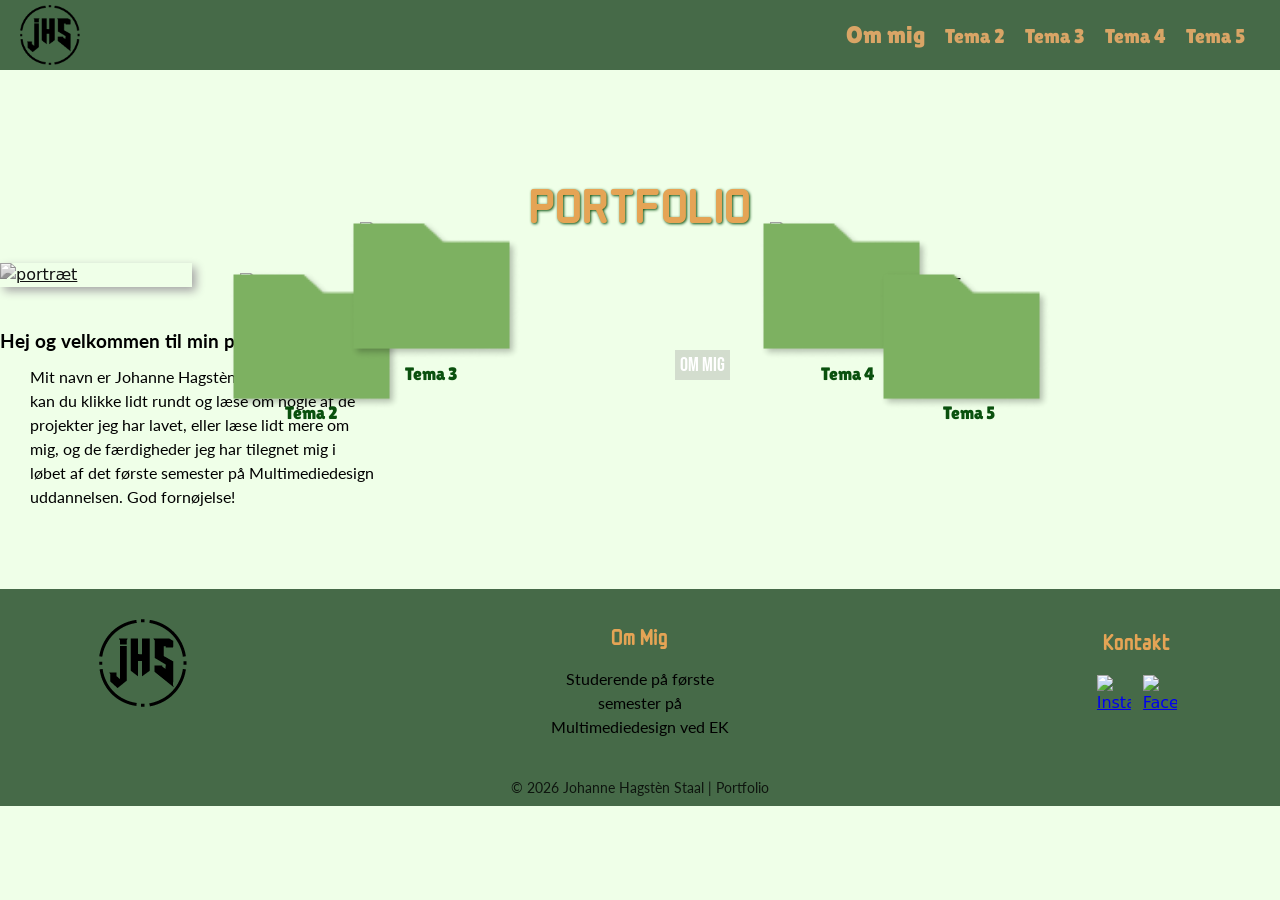
==== commit 52c41c4d: "Add 'noindex' meta tag to multiple HTML files for SEO purposes" ====
--- a/index.html
+++ b/index.html
@@ -4,13 +4,14 @@
 <head>
     <meta charset="UTF-8">
     <meta name="viewport" content="width=device-width, initial-scale=1.0">
+    <meta name="robots" content="noindex" />
     <link rel="stylesheet" href="css/custom.css">
     <link rel="stylesheet" href="css/generel.css">
     <link rel="stylesheet" href="css/index.css">
     <link rel="preconnect" href="https://fonts.googleapis.com">
     <link rel="preconnect" href="https://fonts.gstatic.com" crossorigin>
     <link
-        href="https://fonts.googleapis.com/css2?family=Lato:ital,wght@0,100;0,300;0,400;0,700;0,900;1,100;1,300;1,400;1,700;1,900&family=Lilita+One&family=Monomaniac+One&display=swap"
+        href="https://fonts.googleapis.com/css2?family=Bebas+Neue&family=Lato:ital,wght@0,100;0,300;0,400;0,700;0,900;1,100;1,300;1,400;1,700;1,900&family=Lilita+One&family=Monomaniac+One&display=swap"
         rel="stylesheet">
     <link rel="icon" type="image/png" sizes="16x16" href="imgs/logo/favikon_og_logo_mobil.png">
 
--- a/css/custom.css
+++ b/css/custom.css
@@ -0,0 +1,45 @@
+:root {
+  /* Farver */
+  --lightgreen: #efffe8;
+  --green: #bdd0a6;
+  --green2nd: #7db161;
+  --darkgreen: #466a48;
+  --darkgreen2nd: #0a510e;
+  --darkgreen3rd: #5f7f43;
+  --black: #000;
+  --teal: #4bbfb4;
+  --orange: #e5a455;
+  --lightorange: #ffdb8c;
+  --lightorange2nd: #d9a566;
+  --white: #fff;
+
+  /* Tekst */
+  --color-p-text: var(--black);
+  --color-folder-text: var(--darkgreen2nd);
+  --color-about-text: var(--black);
+  --color-frontpage-text: var(--orange);
+  --color-header-text: var(--lightorange2nd);
+  --color-btn-text: var(--white);
+
+  /* Baggrund */
+  --color-background: var(--lightgreen);
+
+  /* Knapper, prikker ect. */
+  --color-btn-link: var(--orange);
+  --color-btn-arrow: var(--orange);
+  --color-btn-circle: var(--lightorange);
+
+  --color-dot-filled: var(--darkgreen3rd);
+
+  --color-accent-tape: var(--teal);
+
+  /* Header/Footer */
+  --color-headerfooter: var(--darkgreen);
+  --color-mobilmenu: var(--green2nd);
+
+  /* FONTS */
+  --font-family-h1: "Monomaniac One";
+  --font-family-p: "Lato";
+  --font-family-primary: "Lilita One";
+  --font-family-about: "Bebas Neue";
+}
--- a/css/generel.css
+++ b/css/generel.css
@@ -8,7 +8,6 @@
 }
 
 html {
-  interpolate-size: allow-keywords;
   font-family: system-ui, sans-serif;
   line-height: 1.5;
   -webkit-font-smoothing: antialiased;
@@ -17,11 +16,6 @@
 h1,
 h2 {
   line-height: 1.25;
-}
-
-p,
-li {
-  text-wrap: pretty;
 }
 
 img,
@@ -50,14 +44,6 @@
   min-height: 4lh;
 }
 
-legend {
-  padding: 0;
-}
-
-select,
-::picker(select) {
-  appearance: base-select;
-}
 /* Reset end */
 
 /* Header */
@@ -71,6 +57,7 @@
 header {
   display: flex;
   position: relative;
+  z-index: 100;
   justify-content: space-between;
   align-items: center;
   padding: 10px 20px;
@@ -104,6 +91,7 @@
   top: 100%;
   right: 0;
   left: 0;
+  z-index: 200;
 }
 .burger {
   display: flex;
@@ -319,7 +307,7 @@
   margin-left: 20px;
   margin-bottom: 10px;
   margin-top: 30px;
-  font-size: 43px;
+  font-size: 55px;
   font-family: var(--font-family-h1);
   color: var(--darkgreen);
 }
@@ -332,6 +320,12 @@
 }
 .a_pic {
   order: -1;
+}
+.fugl,
+.bjerg,
+.blomst,
+.lotus {
+  display: none;
 }
 /* Accordion */
 .accordion {
@@ -339,29 +333,36 @@
   color: #000;
   cursor: pointer;
   padding: 18px;
-  width: fit-content;
-  margin-inline: 20px; /* text-align: left; */
+  width: 90%;
+  max-width: 65ch;
+  margin-inline: auto;
   border: none;
   outline: none;
   transition: 0.4s;
   margin-top: 10px;
+  display: block;
+  text-align: left;
 }
 .panel {
-  padding: 0 18px;
-  background-color: var(--color-background);
+  padding-inline: 18px;
+  background-color: #f0faec;
   max-height: 0;
+  width: 90%;
+  max-width: 65ch;
+  justify-self: center;
   overflow: hidden;
   margin-bottom: 50px;
-  margin-inline: 10px;
+  margin-inline: auto;
   transition: max-height 0.2s ease-out;
+  border: 2px solid var(--green);
 }
 
 .accordion:after {
   content: "læs mere";
+  display: block;
+  text-align: right;
   font-size: 13px;
   color: var(--darkgreen);
-  float: right;
-  margin-left: 5px;
 }
 
 .accordion.active:after {
@@ -520,6 +521,35 @@
   html {
     scroll-behavior: smooth;
   }
+  .fugl,
+  .bjerg,
+  .blomst,
+  .lotus {
+    display: block;
+    position: absolute;
+    max-width: 13%;
+    opacity: 0.5;
+    right: 400px;
+    top: 200px;
+  }
+  .blomst {
+    transform: scaleX(-1);
+    max-width: 10%;
+    opacity: 0.3;
+  }
+  .bjerg {
+    top: 260px;
+    opacity: 0.4;
+  }
+  .lotus {
+    max-width: 12%;
+    top: 260px;
+  }
+  .fugl {
+    max-width: 9%;
+    top: 160px;
+    opacity: 0.3;
+  }
 }
 /* Body end */
 
